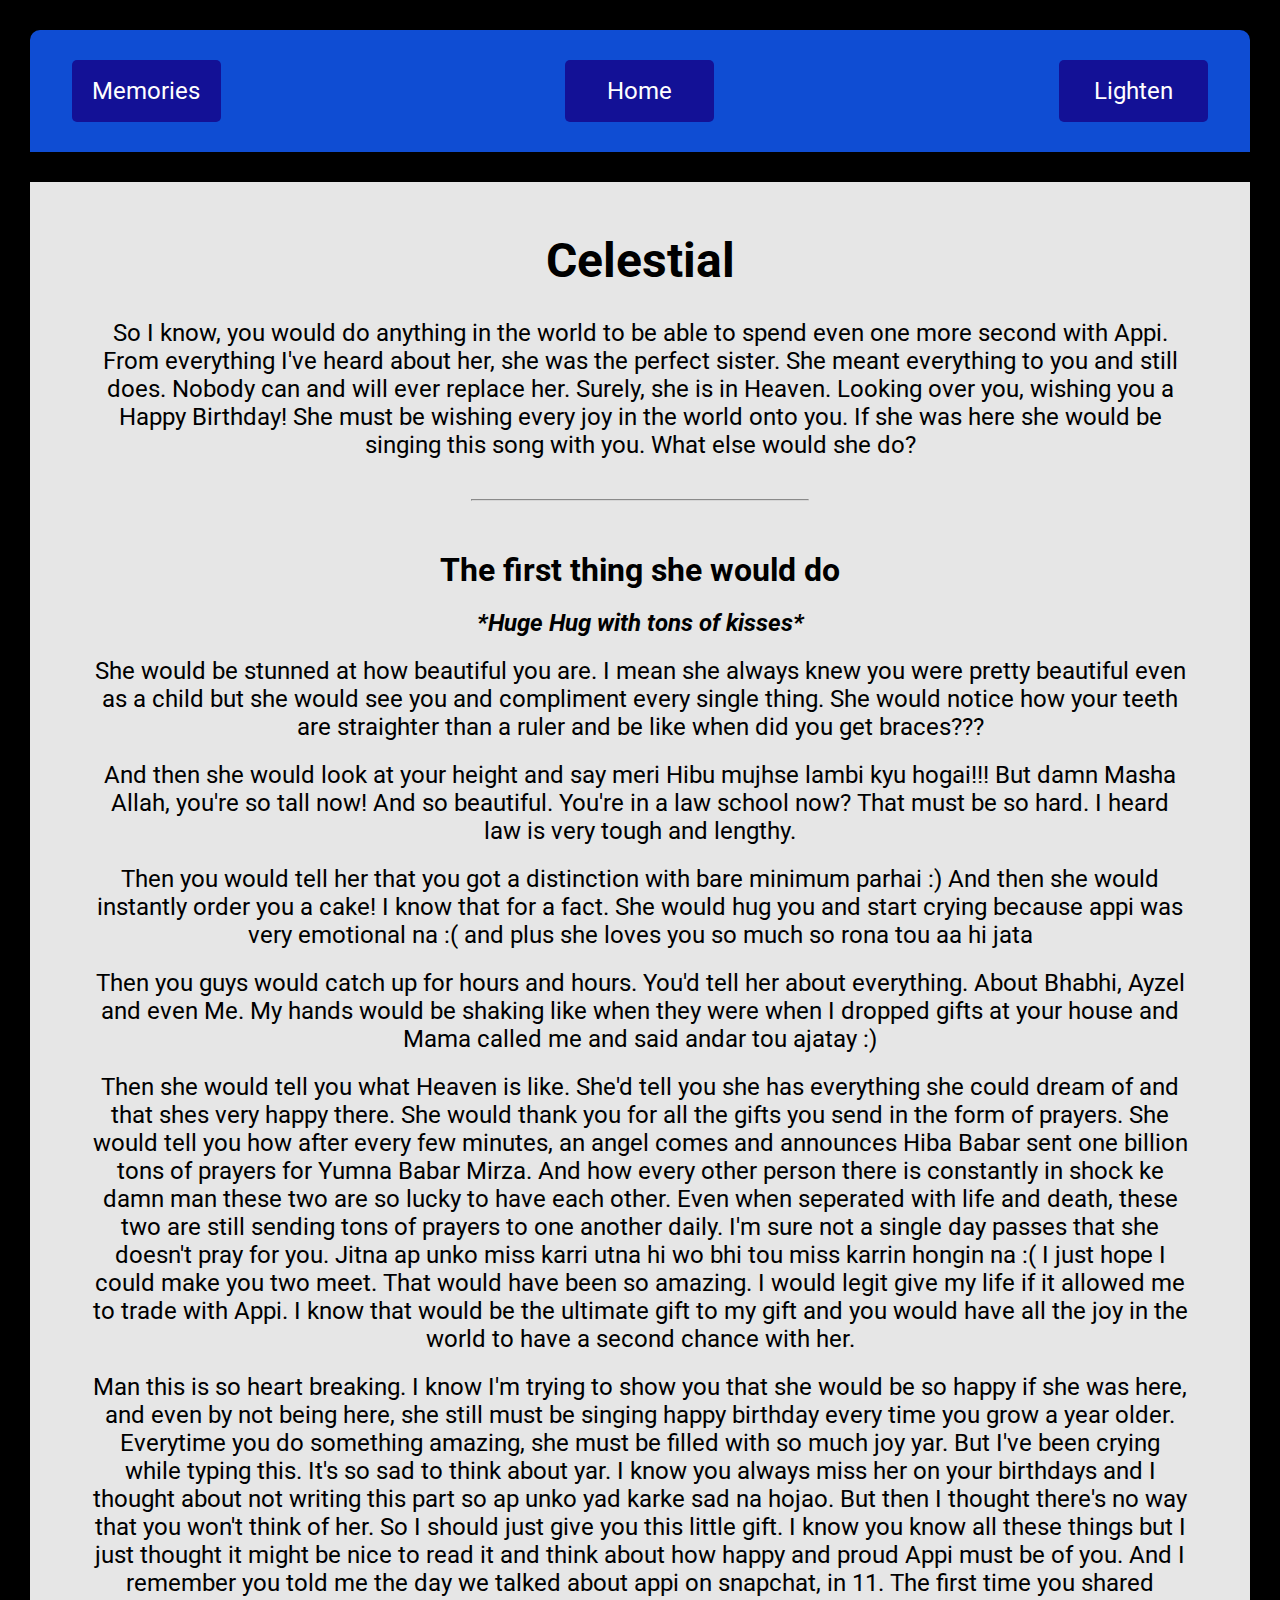
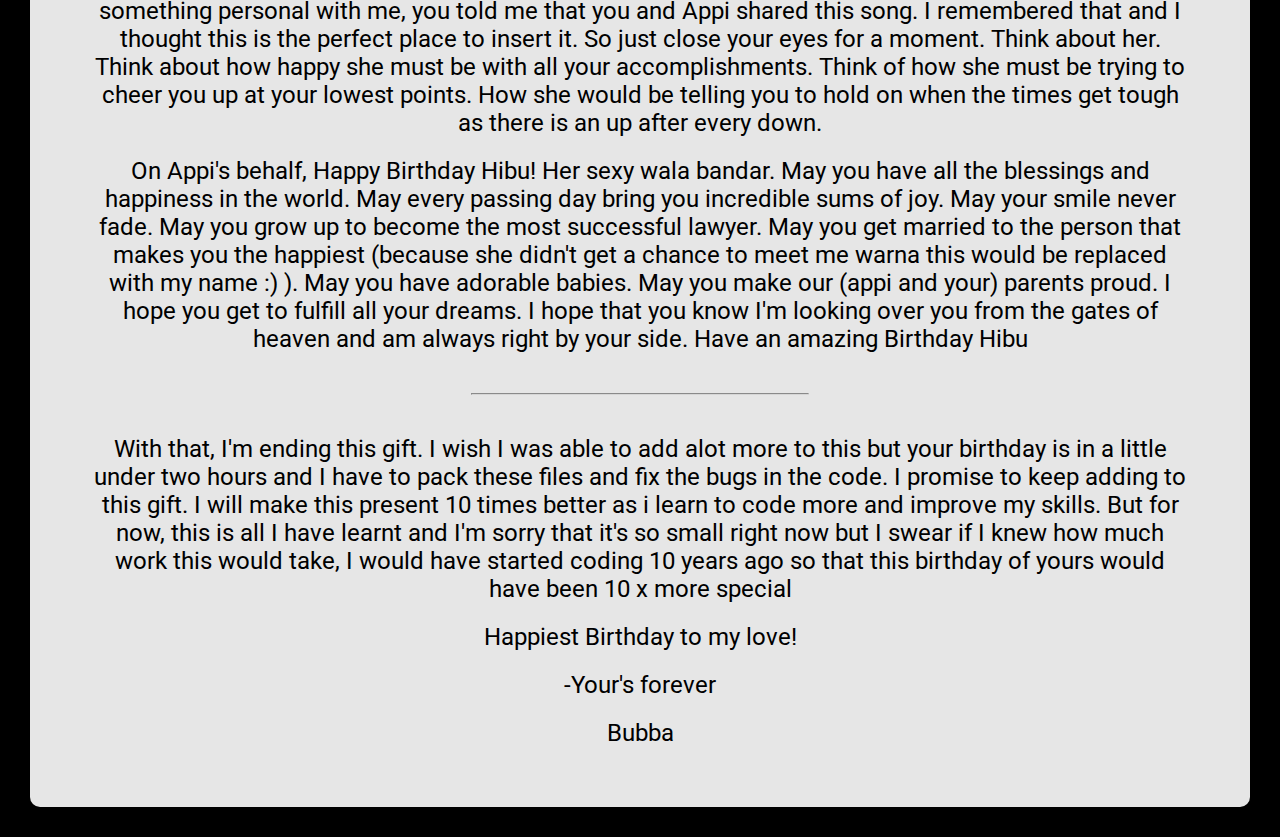
==== appi.html @ 3683c8df "ready test 1" ====
<!DOCTYPE html>
<html>
    <head>
        <meta charset="utf-8">
        <meta http-equiv="X-UA-Compatible" content="IE=edge">
        <title>Birthday Gift!</title>
        <link rel="icon" type="image/x-icon" href="./rss/HM.svg">
        <meta name="viewport" content="width=device-width, initial-scale=1">
        <link rel="stylesheet" href="./styles.css">
        <link rel="preconnect" href="https://fonts.googleapis.com">
<link rel="preconnect" href="https://fonts.gstatic.com" crossorigin>
<link href="https://fonts.googleapis.com/css2?family=Roboto&display=swap" rel="stylesheet">
    </head>


    <body id="body">
        
        <audio autoplay loop>
            <source src="./rss/music/Everglow.mp3" type="audio/mp3">
        </audio>



        <div id="backgroundVideo">
            <video autoplay loop muted>
                <source src="./rss/bg2.mp4" type="video/mp4">
            </video>
        </div>

        <nav>
            <ul>
                <a ><li class="nav-button" id="memories_button">Memories</li></a>
                <a href="./index.html"><li class="nav-button">Home</li></a>
                <a ><li id="color-button">Lighten</li></a>
            </ul>
        </nav>

        <div class="main">
            <h2>Celestial</h2>
            <p>So I know, you would do anything in the world to be able to spend even one more second with Appi. From everything I've heard about her, she was the perfect sister. She meant everything to you and still does. Nobody can and will ever replace her. Surely, she is in Heaven. Looking over you, wishing you a Happy Birthday! She must be wishing every joy in the world onto you. If she was here she would be singing this song with you. What else would she do?</p>

            <hr style="width:30%;margin: 30px 0px;">
            <h3>The first thing she would do</h3>
            <p><em><strong>*Huge Hug with tons of kisses*</strong></em></p>
            <p>She would be stunned at how beautiful you are. I mean she always knew you were pretty beautiful even as a child but she would see you and compliment every single thing. She would notice how your teeth are straighter than a ruler and be like when did you get braces???</p>
            <p>And then she would look at your height and say meri Hibu mujhse lambi kyu hogai!!! But damn Masha Allah, you're so tall now! And so beautiful. You're in a law school now? That must be so hard. I heard law is very tough and lengthy.</p>
            <p>Then you would tell her that you got a distinction with bare minimum parhai :) And then she would instantly order you a cake! I know that for a fact. She would hug you and start crying because appi was very emotional na :( and plus she loves you so much so rona tou aa hi jata</p>
            <p>Then you guys would catch up for hours and hours. You'd tell her about everything. About Bhabhi, Ayzel and even Me. My hands would be shaking like when they were when I dropped gifts at your house and Mama called me and said andar tou ajatay :)</p>
            <p>Then she would tell you what Heaven is like. She'd tell you she has everything she could dream of and that shes very happy there. She would thank you for all the gifts you send in the form of prayers. She would tell you how after every few minutes, an angel comes and announces Hiba Babar sent one billion tons of prayers for Yumna Babar Mirza. And how every other person there is constantly in shock ke damn man these two are so lucky to have each other. Even when seperated with life and death, these two are still sending tons of prayers to one another daily. I'm sure not a single day passes that she doesn't pray for you. Jitna ap unko miss karri utna hi wo bhi tou miss karrin hongin na :( I just hope I could make you two meet. That would have been so amazing. I would legit give my life if it allowed me to trade with Appi. I know that would be the ultimate gift to my gift and you would have all the joy in the world to have a second chance with her.</p>
            <p>Man this is so heart breaking. I know I'm trying to show you that she would be so happy if she was here, and even by not being here, she still must be singing happy birthday every time you grow a year older. Everytime you do something amazing, she must be filled with so much joy yar. But I've been crying while typing this. It's so sad to think about yar. I know you always miss her on your birthdays and I thought about not writing this part so ap unko yad karke sad na hojao. But then I thought there's no way that you won't think of her. So I should just give you this little gift. I know you know all these things but I just thought it might be nice to read it and think about how happy and proud Appi must be of you. And I remember you told me the day we talked about appi on snapchat, in 11. The first time you shared something personal with me, you told me that you and Appi shared this song. I remembered that and I thought this is the perfect place to insert it. So just close your eyes for a moment. Think about her. Think about how happy she must be with all your accomplishments. Think of how she must be trying to cheer you up at your lowest points. How she would be telling you to hold on when the times get tough as there is an up after every down.</p>
            <p>On Appi's behalf, Happy Birthday Hibu! Her sexy wala bandar. May you have all the blessings and happiness in the world. May every passing day bring you incredible sums of joy. May your smile never fade. May you grow up to become the most successful lawyer. May you get married to the person that makes you the happiest (because she didn't get a chance to meet me warna this would be replaced with my name :) ). May you have adorable babies. May you make our (appi and your) parents proud. I hope you get to fulfill all your dreams. I hope that you know I'm looking over you from the gates of heaven and am always right by your side. Have an amazing Birthday Hibu</p>

            <hr style="width:30%;margin: 30px 0px;">
            <p>With that, I'm ending this gift. I wish I was able to add alot more to this but your birthday is in a little under two hours and I have to pack these files and fix the bugs in the code. I promise to keep adding to this gift. I will make this present 10 times better as i learn to code more and improve my skills. But for now, this is all I have learnt and I'm sorry that it's so small right now but I swear if I knew how much work this would take, I would have started coding 10 years ago so that this birthday of yours would have been 10 x more special</p>
            <p>Happiest Birthday to my love!</p>
            <p>-Your's forever</p>
            <p>Bubba</p>
        </div>

        <script src="./script.js" async></script>
    </body>
</html>
---- styles.css ----
* {
    padding: 0;
    margin: 0;
    font-family: 'Roboto', sans-serif;
    text-align: center;
}
body {
    background-color: rgb(0, 0, 0);
}

h1 {
    margin: 20px;
    font-size: 5rem;
}

h2 {
    font-size: 3rem;
    margin-bottom: 20px;
}

h3 {
    font-size: 2rem;
    margin-top: 20px;
    margin-bottom: 10px;
}

h4 {
    font-size: 1.6rem;
    margin-top: 20px;
    margin-bottom: 10px;
}
p {
    font-size: 1.5rem;
    margin: 10px;
}

li {
    font-size: 1.2rem;
}

/* Navigation Bar */
nav {
    display: flex;
    position: sticky;
    justify-content: center;
    margin: 30px;
    padding: 30px;
    top: -10px;
    background-color: rgb(15, 77, 211);
    border-top-left-radius: 10px;
    border-top-right-radius: 10px;
    z-index: 10;
}

nav ul {
    display: flex;
    justify-content: space-between;
    width: 98%;
}

nav li {
    color: rgb(255, 255, 255);
    background-color: rgb(19, 17, 150);
    display: block;
    padding: 16px;
    border-radius: 5px;
    border: 1px solid transparent;
    font-size: 1.5rem;
    width: 115px;
}

nav li:hover {
    border: 1px solid rgb(10, 119, 192);
}

nav a{
    text-decoration: none;
    color: black;
    font-size: 1.2rem;
}

/* Alert */
#alert {
    display: flex;
    justify-content: center;
    align-items: center;
    margin: 30px;
    padding: 20px;
    background-color: rgba(0, 217, 255, 0.856);
    color: rgb(0, 0, 0);
    border-radius: 10px;
}

/* Main */
.main {
    display: flex;
    justify-content: center;
    align-items: center;
    flex-direction: column;
    margin: 30px;
    padding: 50px;
    background-color: rgb(255, 255, 255);
    border-bottom-left-radius: 10px;
    border-bottom-right-radius: 10px;
    opacity: 0.9;
}

.list li{
    text-align: left;
}

/* Video Background */
#backgroundVideo {
    position: fixed;
    width: 100%;
    height: 100vh;
    display: flex;
    align-items: center;
    justify-content: center;
    overflow: hidden;
    z-index: -1;
    top: 0;
    opacity: 0.5;
}

.special-button {
    background-color: rgb(0, 0, 0);
    color: rgb(255, 255, 255);
    border: 1px solid black;
    border-radius: 5px;
    padding: 17px;
    font-size: 1.2rem;
    margin: 10px;
    cursor: pointer;
}

.special-button:hover{
    background-color: rgb(255, 255, 255);
    border: 1px solid black;
    color: black;
}
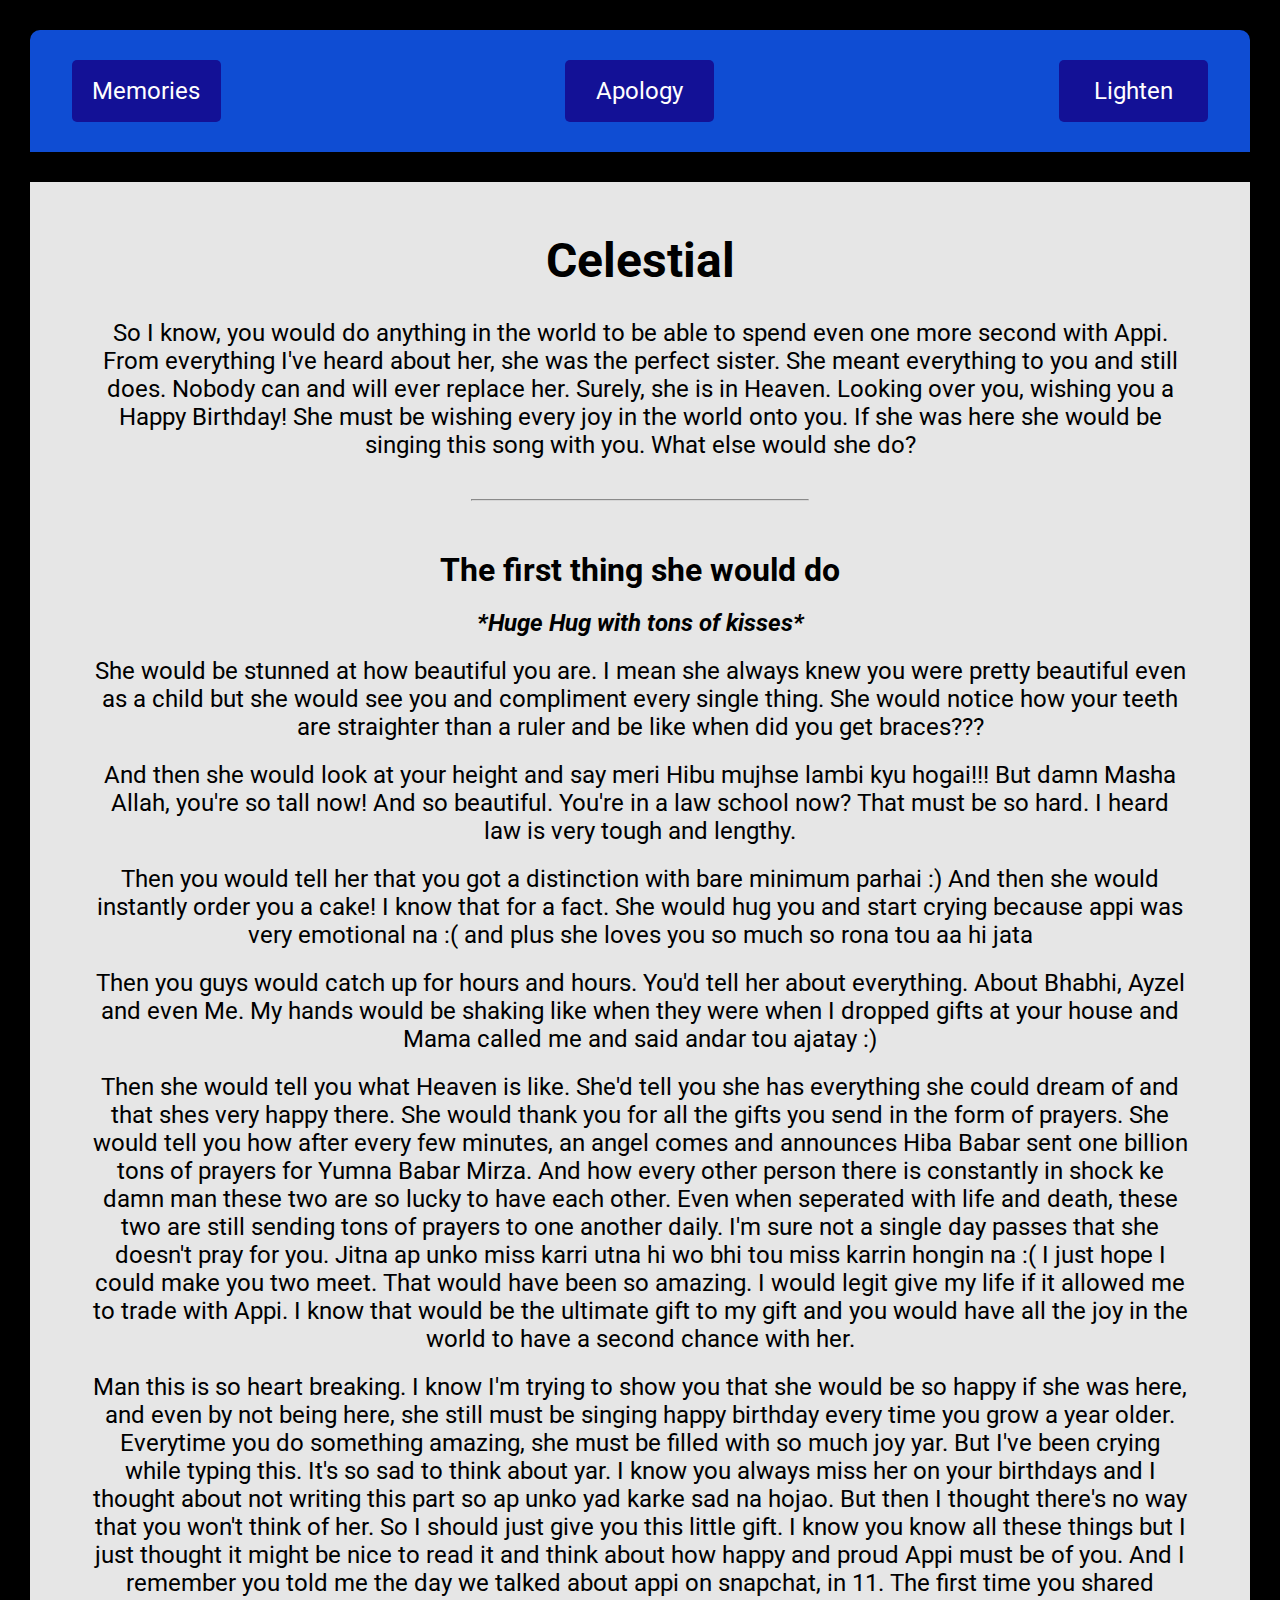
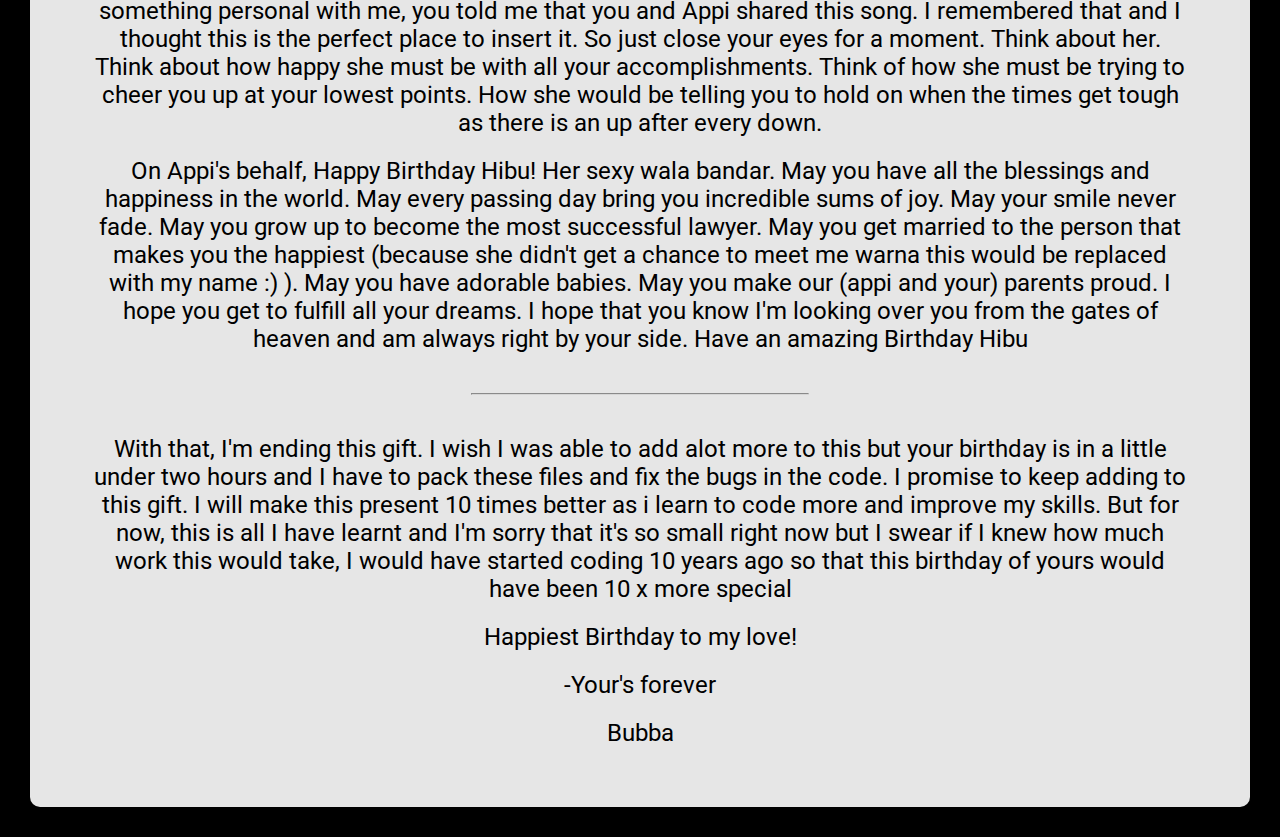
==== commit 132b824b: "Sorry and back button initially invisible" ====
--- a/appi.html
+++ b/appi.html
@@ -20,7 +20,6 @@
         </audio>
 
 
-
         <div id="backgroundVideo">
             <video autoplay loop muted>
                 <source src="./rss/bg2.mp4" type="video/mp4">
@@ -30,7 +29,7 @@
         <nav>
             <ul>
                 <a ><li class="nav-button" id="memories_button">Memories</li></a>
-                <a href="./index.html"><li class="nav-button">Home</li></a>
+                <a href="./sorry.html"><li class="nav-button">Apology</li></a>
                 <a ><li id="color-button">Lighten</li></a>
             </ul>
         </nav>
--- a/styles.css
+++ b/styles.css
@@ -55,6 +55,7 @@
 nav ul {
     display: flex;
     justify-content: space-between;
+    align-items: center;
     width: 98%;
 }
 
@@ -138,4 +139,48 @@
     background-color: rgb(255, 255, 255);
     border: 1px solid black;
     color: black;
-}+}
+
+#pauseIcon {
+    display: none;
+    width: 48px;
+}
+
+#playIcon, #nextIcon, #backIcon {
+    width: 48px;    
+}
+
+
+#backLink {
+    visibility: hidden;
+}
+
+.music-button {
+    display: inline-block;
+    border-radius: 50px;
+    width: 60px;
+    padding-bottom: 4px;
+    padding-top: 10px;
+    padding-left: 0;
+    padding-right: 0;
+    margin-right: 4px;
+    margin-left: 4px;
+}
+
+#media {
+    display: inline;
+}
+
+#volSlider {
+    width: 200px;
+    margin-top: 20px;
+    margin-bottom: 0px;
+}
+
+.inline-block {
+    display: inline-block;
+}
+
+.inline {
+    display: inline;
+}
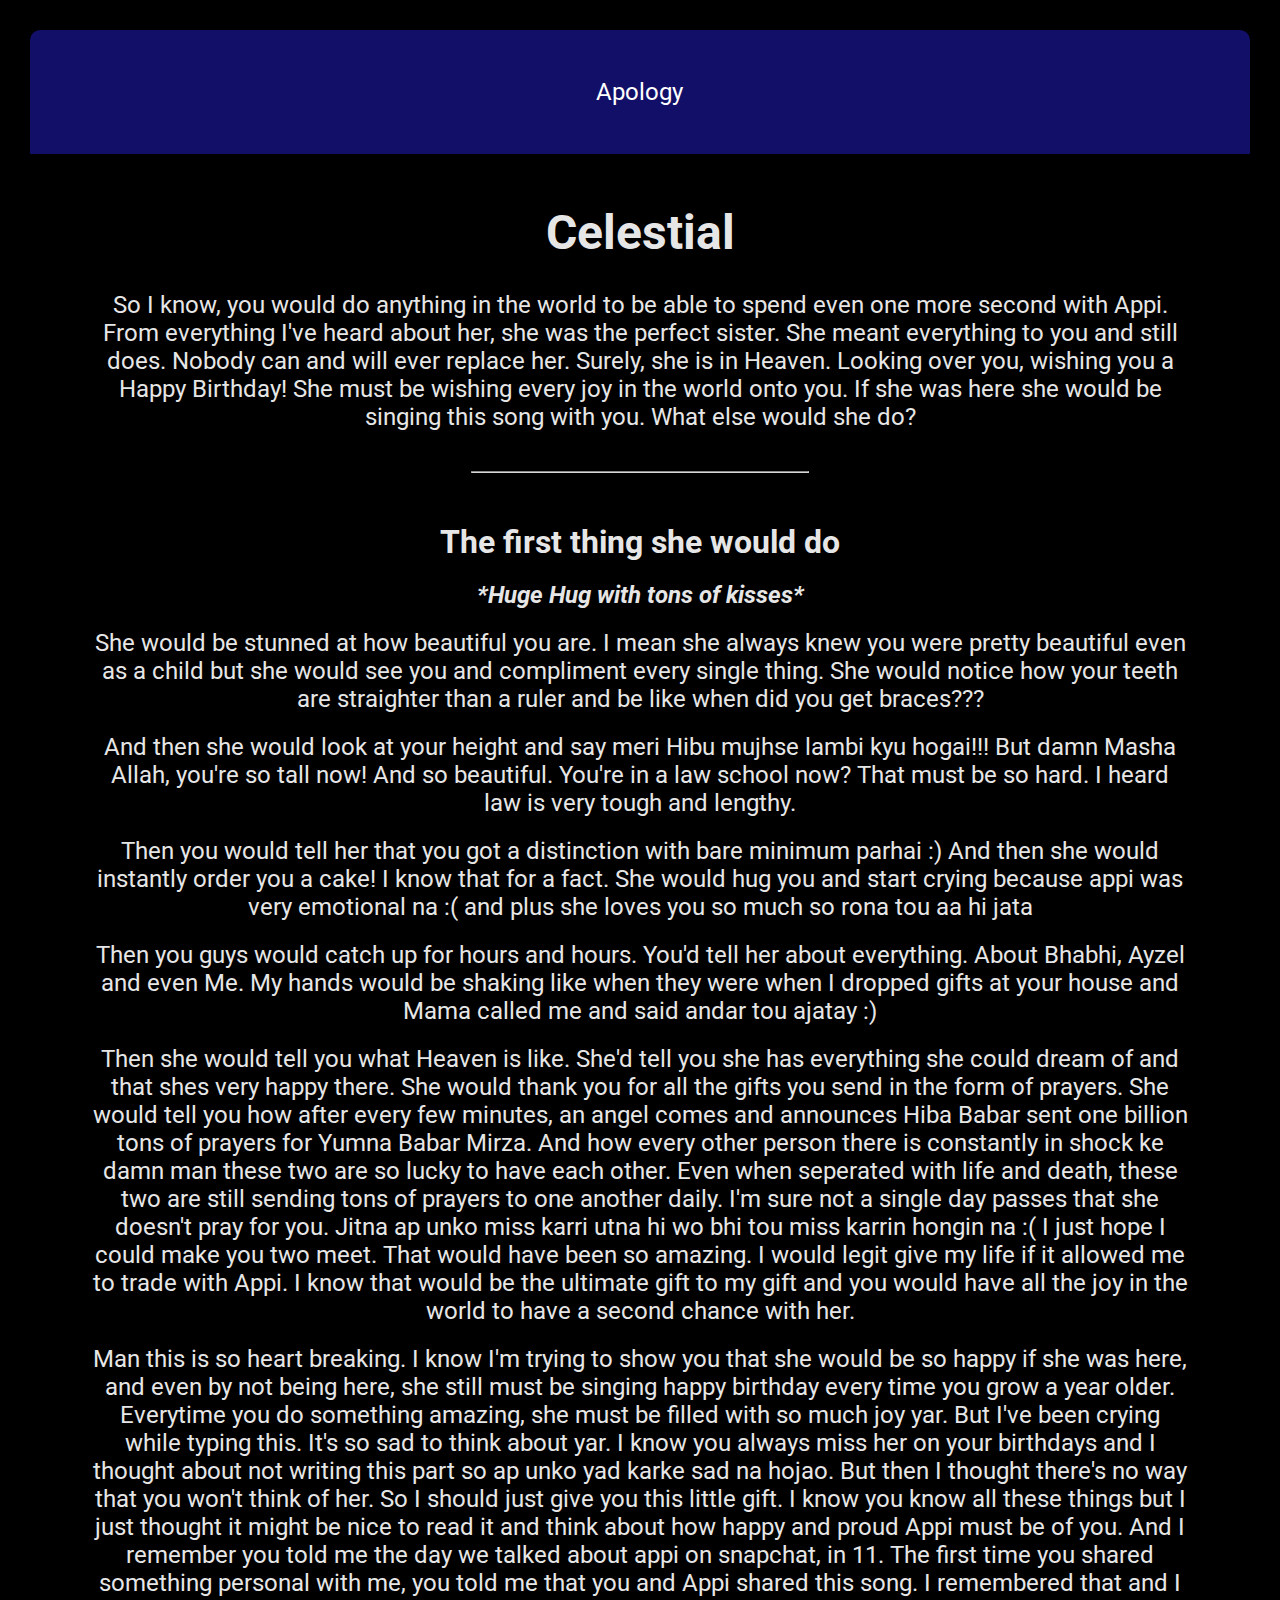
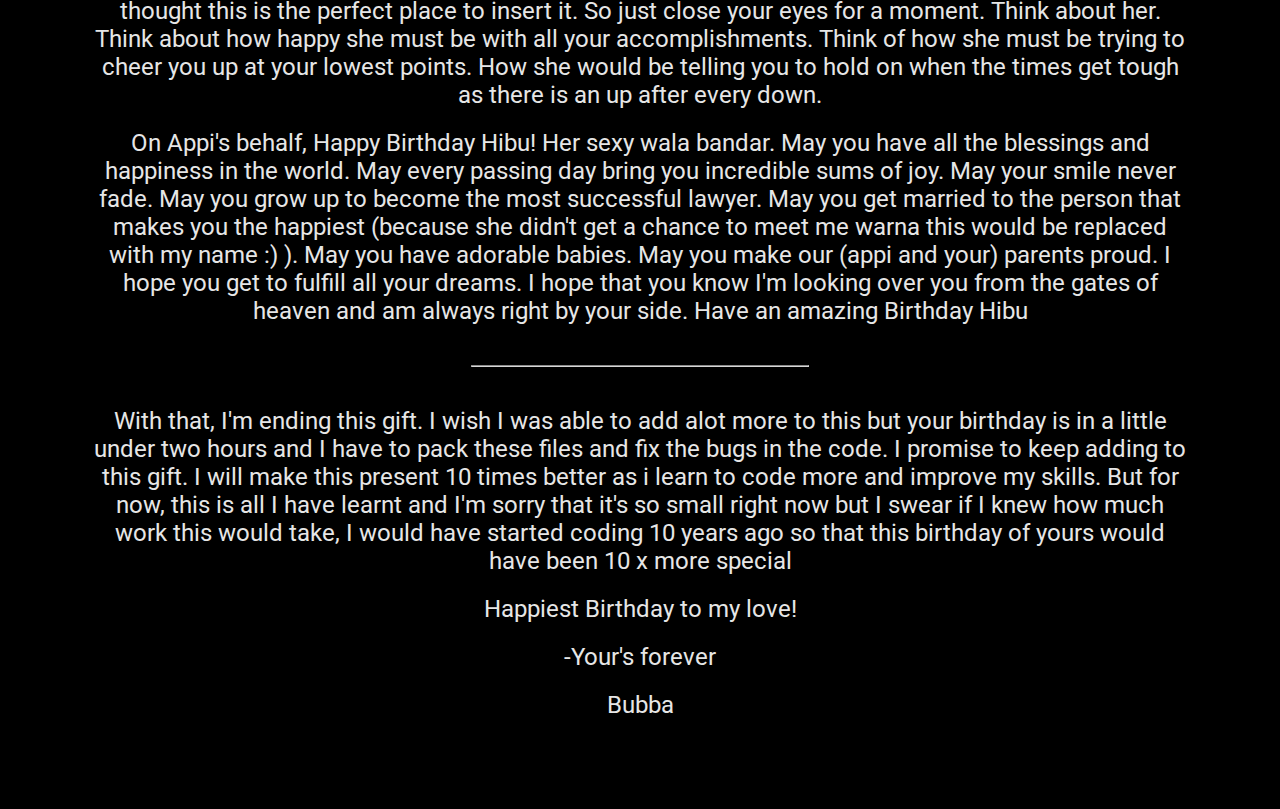
==== commit 97d13bdc: "new design and broken music" ====
--- a/appi.html
+++ b/appi.html
@@ -28,9 +28,9 @@
 
         <nav>
             <ul>
-                <a ><li class="nav-button" id="memories_button">Memories</li></a>
+                <a ><li class="nav-button invisible" id="memories_button">Memories</li></a>
                 <a href="./sorry.html"><li class="nav-button">Apology</li></a>
-                <a ><li id="color-button">Lighten</li></a>
+                <a ><li id="color-button" class="nav-button invisible">Lighten</li></a>
             </ul>
         </nav>
 
@@ -46,7 +46,7 @@
             <p>Then you would tell her that you got a distinction with bare minimum parhai :) And then she would instantly order you a cake! I know that for a fact. She would hug you and start crying because appi was very emotional na :( and plus she loves you so much so rona tou aa hi jata</p>
             <p>Then you guys would catch up for hours and hours. You'd tell her about everything. About Bhabhi, Ayzel and even Me. My hands would be shaking like when they were when I dropped gifts at your house and Mama called me and said andar tou ajatay :)</p>
             <p>Then she would tell you what Heaven is like. She'd tell you she has everything she could dream of and that shes very happy there. She would thank you for all the gifts you send in the form of prayers. She would tell you how after every few minutes, an angel comes and announces Hiba Babar sent one billion tons of prayers for Yumna Babar Mirza. And how every other person there is constantly in shock ke damn man these two are so lucky to have each other. Even when seperated with life and death, these two are still sending tons of prayers to one another daily. I'm sure not a single day passes that she doesn't pray for you. Jitna ap unko miss karri utna hi wo bhi tou miss karrin hongin na :( I just hope I could make you two meet. That would have been so amazing. I would legit give my life if it allowed me to trade with Appi. I know that would be the ultimate gift to my gift and you would have all the joy in the world to have a second chance with her.</p>
-            <p>Man this is so heart breaking. I know I'm trying to show you that she would be so happy if she was here, and even by not being here, she still must be singing happy birthday every time you grow a year older. Everytime you do something amazing, she must be filled with so much joy yar. But I've been crying while typing this. It's so sad to think about yar. I know you always miss her on your birthdays and I thought about not writing this part so ap unko yad karke sad na hojao. But then I thought there's no way that you won't think of her. So I should just give you this little gift. I know you know all these things but I just thought it might be nice to read it and think about how happy and proud Appi must be of you. And I remember you told me the day we talked about appi on snapchat, in 11. The first time you shared something personal with me, you told me that you and Appi shared this song. I remembered that and I thought this is the perfect place to insert it. So just close your eyes for a moment. Think about her. Think about how happy she must be with all your accomplishments. Think of how she must be trying to cheer you up at your lowest points. How she would be telling you to hold on when the times get tough as there is an up after every down.</p>
+            <p>Man this is so heart breaking. I know I'm trying to show you that she would be so happy if she    was here, and even by not being here, she still must be singing happy birthday every time you grow a year older. Everytime you do something amazing, she must be filled with so much joy yar. But I've been crying while typing this. It's so sad to think about yar. I know you always miss her on your birthdays and I thought about not writing this part so ap unko yad karke sad na hojao. But then I thought there's no way that you won't think of her. So I should just give you this little gift. I know you know all these things but I just thought it might be nice to read it and think about how happy and proud Appi must be of you. And I remember you told me the day we talked about appi on snapchat, in 11. The first time you shared something personal with me, you told me that you and Appi shared this song. I remembered that and I thought this is the perfect place to insert it. So just close your eyes for a moment. Think about her. Think about how happy she must be with all your accomplishments. Think of how she must be trying to cheer you up at your lowest points. How she would be telling you to hold on when the times get tough as there is an up after every down.</p>
             <p>On Appi's behalf, Happy Birthday Hibu! Her sexy wala bandar. May you have all the blessings and happiness in the world. May every passing day bring you incredible sums of joy. May your smile never fade. May you grow up to become the most successful lawyer. May you get married to the person that makes you the happiest (because she didn't get a chance to meet me warna this would be replaced with my name :) ). May you have adorable babies. May you make our (appi and your) parents proud. I hope you get to fulfill all your dreams. I hope that you know I'm looking over you from the gates of heaven and am always right by your side. Have an amazing Birthday Hibu</p>
 
             <hr style="width:30%;margin: 30px 0px;">
--- a/styles.css
+++ b/styles.css
@@ -39,14 +39,19 @@
 }
 
 /* Navigation Bar */
+nav * {
+    color: white;
+}
+
 nav {
     display: flex;
     position: sticky;
     justify-content: center;
     margin: 30px;
+    margin-bottom: 0px;
     padding: 30px;
     top: -10px;
-    background-color: rgb(15, 77, 211);
+    background-color: rgb(17, 15, 104);
     border-top-left-radius: 10px;
     border-top-right-radius: 10px;
     z-index: 10;
@@ -61,17 +66,17 @@
 
 nav li {
     color: rgb(255, 255, 255);
-    background-color: rgb(19, 17, 150);
+    background-color: rgba(17, 15, 104, 0);
     display: block;
     padding: 16px;
     border-radius: 5px;
-    border: 1px solid transparent;
+    border: 2px solid transparent;
     font-size: 1.5rem;
     width: 115px;
 }
 
 nav li:hover {
-    border: 1px solid rgb(10, 119, 192);
+    background-color: rgba(24, 21, 185, 0.2);
 }
 
 nav a{
@@ -99,11 +104,13 @@
     align-items: center;
     flex-direction: column;
     margin: 30px;
+    margin-top: 0px;
     padding: 50px;
-    background-color: rgb(255, 255, 255);
+    background-color: rgb(0, 0, 0);
     border-bottom-left-radius: 10px;
     border-bottom-right-radius: 10px;
     opacity: 0.9;
+    color: white;
 }
 
 .list li{
@@ -146,13 +153,12 @@
     width: 48px;
 }
 
-#playIcon, #nextIcon, #backIcon {
+#playIcon {
     width: 48px;    
 }
 
-
-#backLink {
-    visibility: hidden;
+#nextIcon, #backIcon {
+    width: 40px;
 }
 
 .music-button {
@@ -163,8 +169,6 @@
     padding-top: 10px;
     padding-left: 0;
     padding-right: 0;
-    margin-right: 4px;
-    margin-left: 4px;
 }
 
 #media {
@@ -184,3 +188,9 @@
 .inline {
     display: inline;
 }
+
+
+/* special-button */
+.invisible {
+    visibility: hidden;
+}